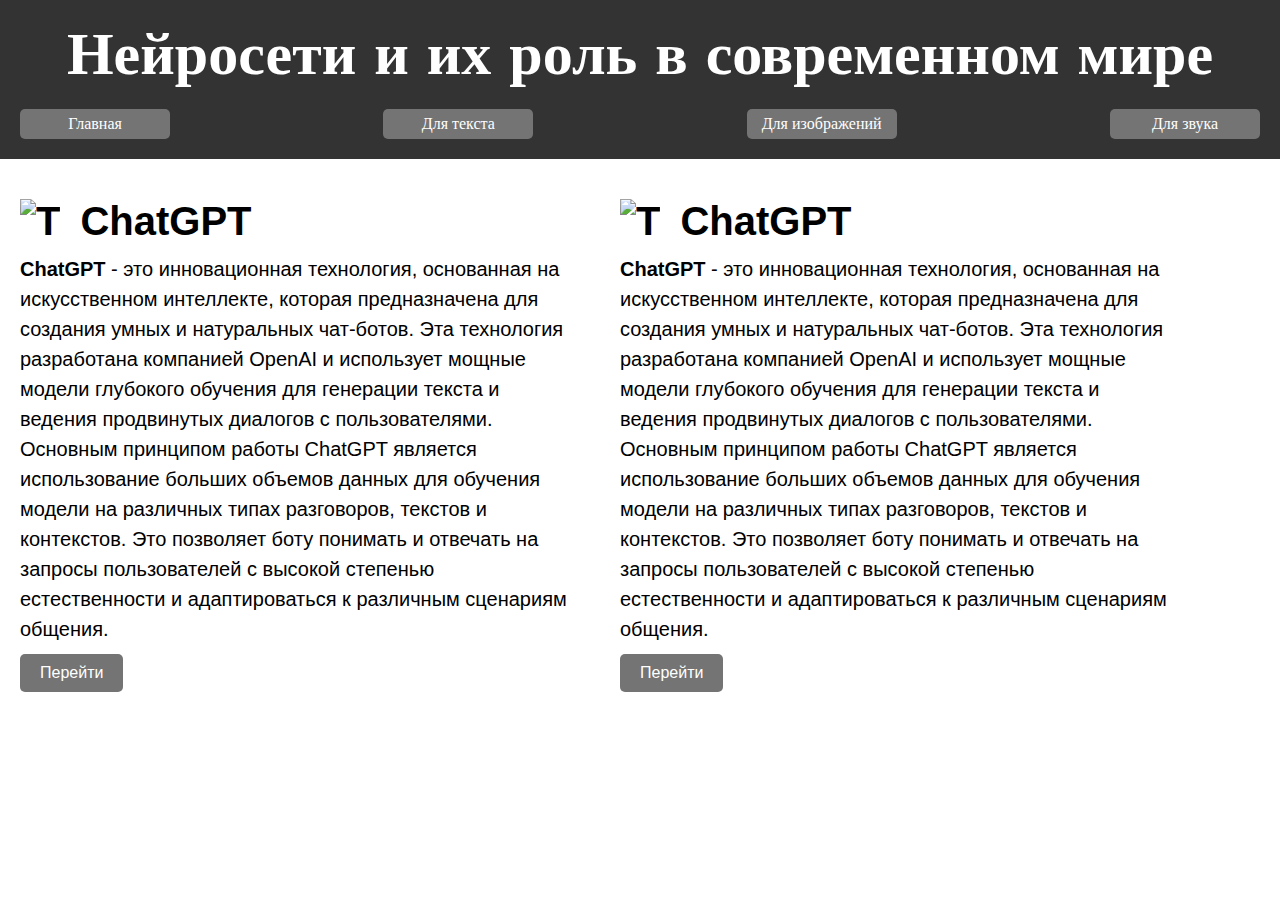
==== index.html @ 8c705758 "Add files via upload" ====
<!DOCTYPE html>
<html lang="ru">
  <head>
    <meta charset="UTF-8" />
    <meta name="viewport" content="width=device-width, initial-scale=1.0" />
    <title>Нейросети</title>
    <link rel="stylesheet" href="./st.css" />
  </head>
  <body>
    <header>
      <h1>Нейросети и их роль в современном мире</h1>
      <ul>
        <li>Главная</li>
        <li>Для текста</li>
        <li>Для изображений</li>
        <li>Для звука</li>
      </ul>
    </header>

    <section id="what">
        <div class="paragraf">

            <h2><img src="./img/gpt.png" alt="T" class="GPT" width="55" />ChatGPT</h2>
            <div class="image"></div>
            <p>
              <b>ChatGPT</b> - это инновационная технология, основанная на
              искусственном интеллекте, которая предназначена для создания умных и
              натуральных чат-ботов. Эта технология разработана компанией OpenAI и
              использует мощные модели глубокого обучения для генерации текста и
              ведения продвинутых диалогов с пользователями. Основным принципом работы
              ChatGPT является использование больших объемов данных для обучения
              модели на различных типах разговоров, текстов и контекстов. Это
              позволяет боту понимать и отвечать на запросы пользователей с высокой
              степенью естественности и адаптироваться к различным сценариям общения.
            </p>
            <button
              class="styled-button"
              onclick="window.location.href = 'https://chat.openai.com';"
            >
              Перейти
            </button>
            
        </div>
        <div class="paragraf">

            <h2><img src="./img/gpt.png" alt="T" class="GPT" width="55" />ChatGPT</h2>
            <div class="image"></div>
            <p>
              <b>ChatGPT</b> - это инновационная технология, основанная на
              искусственном интеллекте, которая предназначена для создания умных и
              натуральных чат-ботов. Эта технология разработана компанией OpenAI и
              использует мощные модели глубокого обучения для генерации текста и
              ведения продвинутых диалогов с пользователями. Основным принципом работы
              ChatGPT является использование больших объемов данных для обучения
              модели на различных типах разговоров, текстов и контекстов. Это
              позволяет боту понимать и отвечать на запросы пользователей с высокой
              степенью естественности и адаптироваться к различным сценариям общения.
            </p>
            <button
              class="styled-button"
              onclick="window.location.href = 'https://chat.openai.com';"
            >
              Перейти
            </button>
            
        </div>
    </section>
  </body>
</html>
---- st.css ----
*{
    margin: 0;
    padding: 0;
    box-sizing: border-box;
}

body {
    font-family: Arial, sans-serif;
    margin: 0;
    padding: 0;
    height: auto;
    overflow: auto; /* Добавлено свойство overflow для прокрутки */
}

header {
    background-color: #333;
    color: #ffffff;
    padding: 20px;
    
    text-align: center;
    font-family: Arial, sans-serif;
}
#what{
    padding: 20px; 
    width: 100%;
    align-items: center;
    display: flex;
    flex-wrap: wrap;
    margin-top: 20px;

}


h1{
    font-family: Candara;
    word-spacing: 3px;
    letter-spacing: 0px;
    font-size: 60px;
}
h2{
    font-family: 'Franklin Gothic Medium', 'Arial Narrow', Arial, sans-serif;
    font-size: 40px;
    margin-left: 0px
}
.styled-button {
    background-color: #747474;
    color: #fff;
    border: none;
    padding: 10px 20px;
    border-radius: 5px;
    cursor: pointer;
    font-size: 16px;
    transition: background-color 0.3s ease;
}

.styled-button:hover {
    background-color: #0d8369;
}
p{
    /* width: 50%; Занимает половину ширины родительского элемента */
    font-size: 20px;
    line-height: 1.5;
    
}
.GPT {
    margin-right: 20px
}
.buttonG{
    background-color: #747474;
    color: #fff;
    border: none;
    padding: 10px 20px;
    border-radius: 5px;
    cursor: pointer;
    font-size: 16px;
    transition: background-color 0.3s ease;
}
.buttonG:hover{
    background-color: #253dc598;
}

.buttonID{
    background-color: #747474;
    color: #fff;
    border: none;
    padding: 10px 20px;
    border-radius: 5px;
    cursor: pointer;
    font-size: 16px;
    transition: background-color 0.3s ease;
}
.buttonID:hover{
    background-color: #000000;
}
.paragraf{
    min-width: calc(50vw - 90px);
  
    width: calc(50vw - 90px);
    margin-right: 50px;
    animation: ani 1s;
    
}
ul{
    display: flex;
    list-style: none;
    justify-content: space-between;
    align-items: center;
}
li{
    width: 150px;
    margin-top: 20px;
    background-color: #747474;
    border-radius: 5px;
    height: 30px;
    display: flex;
    align-items: center;
    justify-content: center;
    font-family: Candara;
    position: static;
    transition-duration: 0.5s;
}
li:hover{
    background-color: #5e5e5e;
    width: 160px;
    height: 40px;
    transition-duration: 0.5s;
}
p{
    margin-top: 10px;
    margin-bottom: 10px;
}
a{
    text-decoration: none;
    color: #ffffff;
}
#op{
    margin-top: 20px;
    opacity: 1;
}
.buttonY{
    background-color: #747474;
    color: #fff;
    border: none;
    padding: 10px 20px;
    border-radius: 5px;
    cursor: pointer;
    font-size: 16px;
    transition: background-color 0.3s ease;
}
.buttonY:hover{
    background-color: #f11c00;
}
.buttonGi{
    background-color: #747474;
    color: #fff;
    border: none;
    padding: 10px 20px;
    border-radius: 5px;
    cursor: pointer;
    font-size: 16px;
    transition: background-color 0.3s ease;
}
.buttonGi:hover{
    background-color: #000000;
}
.statia{
    margin: 30px 100px 0px 100px;
    background-color: #f5f5f5;
    padding: 10px 40px ;
    height: auto;
    border-radius: 10px;
    text-align: center;
    font-family: Calibri;
}
.men_g{
    background-color: #f5f5f5 ;
    margin-top: 20px;
    margin-right: 40px;
    width: 25%;
    margin-left: 100px;
    height: 420px;
    border-radius: 10px;
    display: flex;
    float: inline-start;
    padding: 15px;
    
    text-align: center;

}
.annn{
    max-height: 100%;
    font-family: Calibri;
}

@keyframes anim{
    0% {
        width: 0%;
    }
    100%{
        width: 25%;
    }
}
@keyframes ani{
    0%{
        opacity: 0;
    }
    100%{
        opacity: 1;
    }
}
.mmm{
    animation: ani 1s;
}
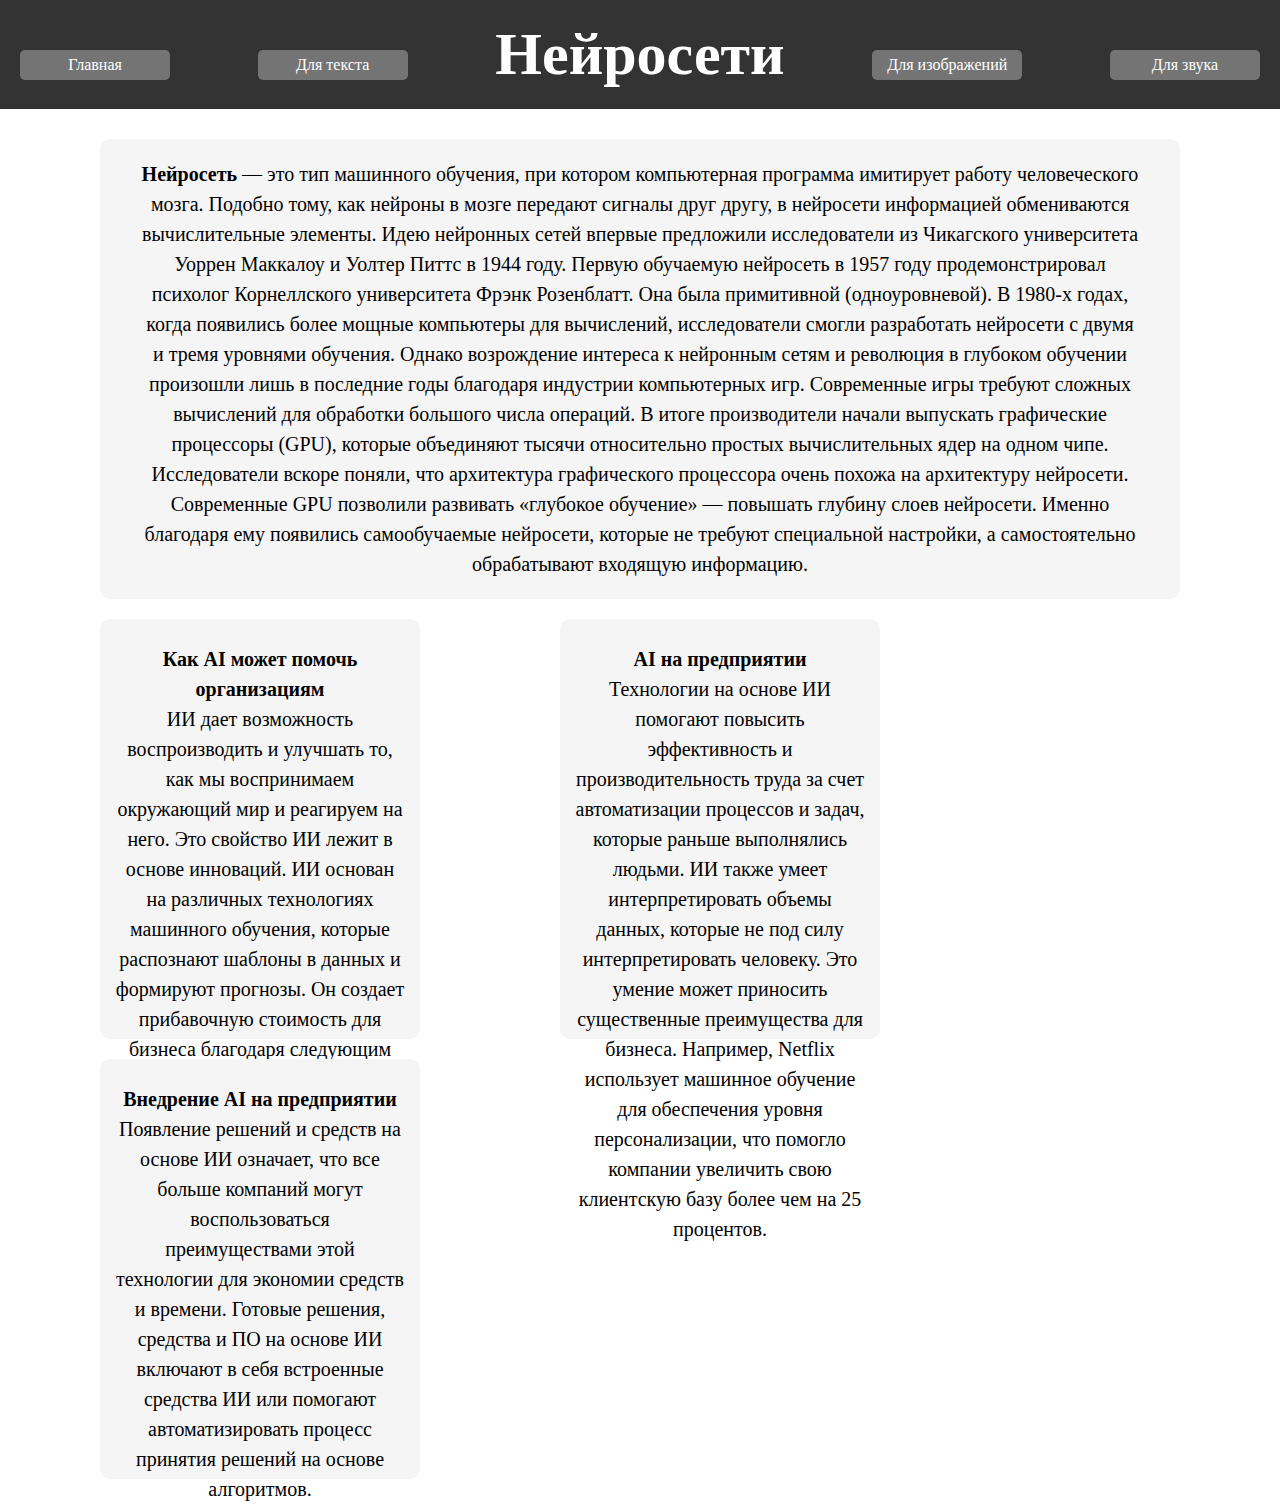
==== commit 8e2f4b32: "Add files via upload" ====
--- a/index.html
+++ b/index.html
@@ -5,65 +5,70 @@
     <meta name="viewport" content="width=device-width, initial-scale=1.0" />
     <title>Нейросети</title>
     <link rel="stylesheet" href="./st.css" />
+    
   </head>
   <body>
     <header>
-      <h1>Нейросети и их роль в современном мире</h1>
       <ul>
+        <a href="./index.html">
         <li>Главная</li>
-        <li>Для текста</li>
-        <li>Для изображений</li>
+      </a>
+        <a href="./Text.html">
+          <li>Для текста</li>
+        </a>
+        <h1>Нейросети</h1>
+        <a href="./image.html">
+          <li>Для изображений</li>
+        </a>
+        <a href="./audio.html">
         <li>Для звука</li>
+      </a>  
       </ul>
     </header>
-
-    <section id="what">
-        <div class="paragraf">
-
-            <h2><img src="./img/gpt.png" alt="T" class="GPT" width="55" />ChatGPT</h2>
-            <div class="image"></div>
-            <p>
-              <b>ChatGPT</b> - это инновационная технология, основанная на
-              искусственном интеллекте, которая предназначена для создания умных и
-              натуральных чат-ботов. Эта технология разработана компанией OpenAI и
-              использует мощные модели глубокого обучения для генерации текста и
-              ведения продвинутых диалогов с пользователями. Основным принципом работы
-              ChatGPT является использование больших объемов данных для обучения
-              модели на различных типах разговоров, текстов и контекстов. Это
-              позволяет боту понимать и отвечать на запросы пользователей с высокой
-              степенью естественности и адаптироваться к различным сценариям общения.
-            </p>
-            <button
-              class="styled-button"
-              onclick="window.location.href = 'https://chat.openai.com';"
-            >
-              Перейти
-            </button>
-            
-        </div>
-        <div class="paragraf">
-
-            <h2><img src="./img/gpt.png" alt="T" class="GPT" width="55" />ChatGPT</h2>
-            <div class="image"></div>
-            <p>
-              <b>ChatGPT</b> - это инновационная технология, основанная на
-              искусственном интеллекте, которая предназначена для создания умных и
-              натуральных чат-ботов. Эта технология разработана компанией OpenAI и
-              использует мощные модели глубокого обучения для генерации текста и
-              ведения продвинутых диалогов с пользователями. Основным принципом работы
-              ChatGPT является использование больших объемов данных для обучения
-              модели на различных типах разговоров, текстов и контекстов. Это
-              позволяет боту понимать и отвечать на запросы пользователей с высокой
-              степенью естественности и адаптироваться к различным сценариям общения.
-            </p>
-            <button
-              class="styled-button"
-              onclick="window.location.href = 'https://chat.openai.com';"
-            >
-              Перейти
-            </button>
-            
-        </div>
-    </section>
+    <div class="mmm">
+    <div class="statia">
+      
+  <p><b>Нейросеть</b> — это тип машинного обучения, при котором компьютерная программа имитирует работу человеческого мозга. Подобно тому, как нейроны в мозге передают сигналы друг другу, в нейросети информацией обмениваются вычислительные элементы.
+    Идею нейронных сетей впервые предложили исследователи из Чикагского университета Уоррен Маккалоу и Уолтер Питтс в 1944 году. Первую обучаемую нейросеть в 1957 году продемонстрировал психолог Корнеллского университета Фрэнк Розенблатт. Она была примитивной (одноуровневой).
+    В 1980-х годах, когда появились более мощные компьютеры для вычислений, исследователи смогли разработать нейросети с двумя и тремя уровнями обучения.
+    Однако возрождение интереса к нейронным сетям и революция в глубоком обучении произошли лишь в последние годы благодаря индустрии компьютерных игр. Современные игры требуют сложных вычислений для обработки большого числа операций. В итоге производители начали выпускать графические процессоры (GPU), которые объединяют тысячи относительно простых вычислительных ядер на одном чипе. Исследователи вскоре поняли, что архитектура графического процессора очень похожа на архитектуру нейросети.
+    Современные GPU позволили развивать «глубокое обучение» — повышать глубину слоев нейросети. Именно благодаря ему появились самообучаемые нейросети, которые не требуют специальной настройки, а самостоятельно обрабатывают входящую информацию.
+   </p>
+    </div>
+    <div class = "men_g">
+     <div class = "per">
+     <p class="annn"><b>Как AI может помочь организациям</b> <br> ИИ дает возможность воспроизводить 
+      и улучшать то, как мы воспринимаем окружающий мир 
+      и реагируем на него. Это свойство ИИ лежит в основе инноваций.
+      ИИ основан на различных технологиях машинного обучения, которые
+      распознают шаблоны в данных и формируют прогнозы. Он создает 
+      прибавочную стоимость для бизнеса благодаря следующим возможностям</p>
+     </div>
+    </div>
+    <div class = "men_g">
+    <p class="annn">
+     <b>AI на предприятии</b><br>
+      Технологии на основе ИИ 
+      помогают повысить эффективность и производительность 
+      труда за счет автоматизации процессов и задач, которые раньше 
+      выполнялись людьми. ИИ также умеет интерпретировать объемы данных, 
+      которые не под силу интерпретировать человеку. Это умение может 
+      приносить существенные преимущества для бизнеса. Например, Netflix
+       использует машинное обучение для обеспечения уровня персонализации, что помогло компании 
+      увеличить свою клиентскую базу более чем на 25 процентов.
+    </p>
+    </div>
+    <div class = "men_g">
+     <p class="annn">
+      <b>Внедрение AI на предприятии</b><br>
+      Появление решений и средств на основе ИИ означает, 
+      что все больше компаний могут воспользоваться преимуществами 
+      этой технологии для экономии средств и времени. Готовые решения, 
+      средства и ПО на основе ИИ включают в себя встроенные средства ИИ
+       или помогают автоматизировать 
+      процесс принятия решений на основе алгоритмов.
+     </p>
+    </div>
+  </div>
   </body>
-</html>
+</html>